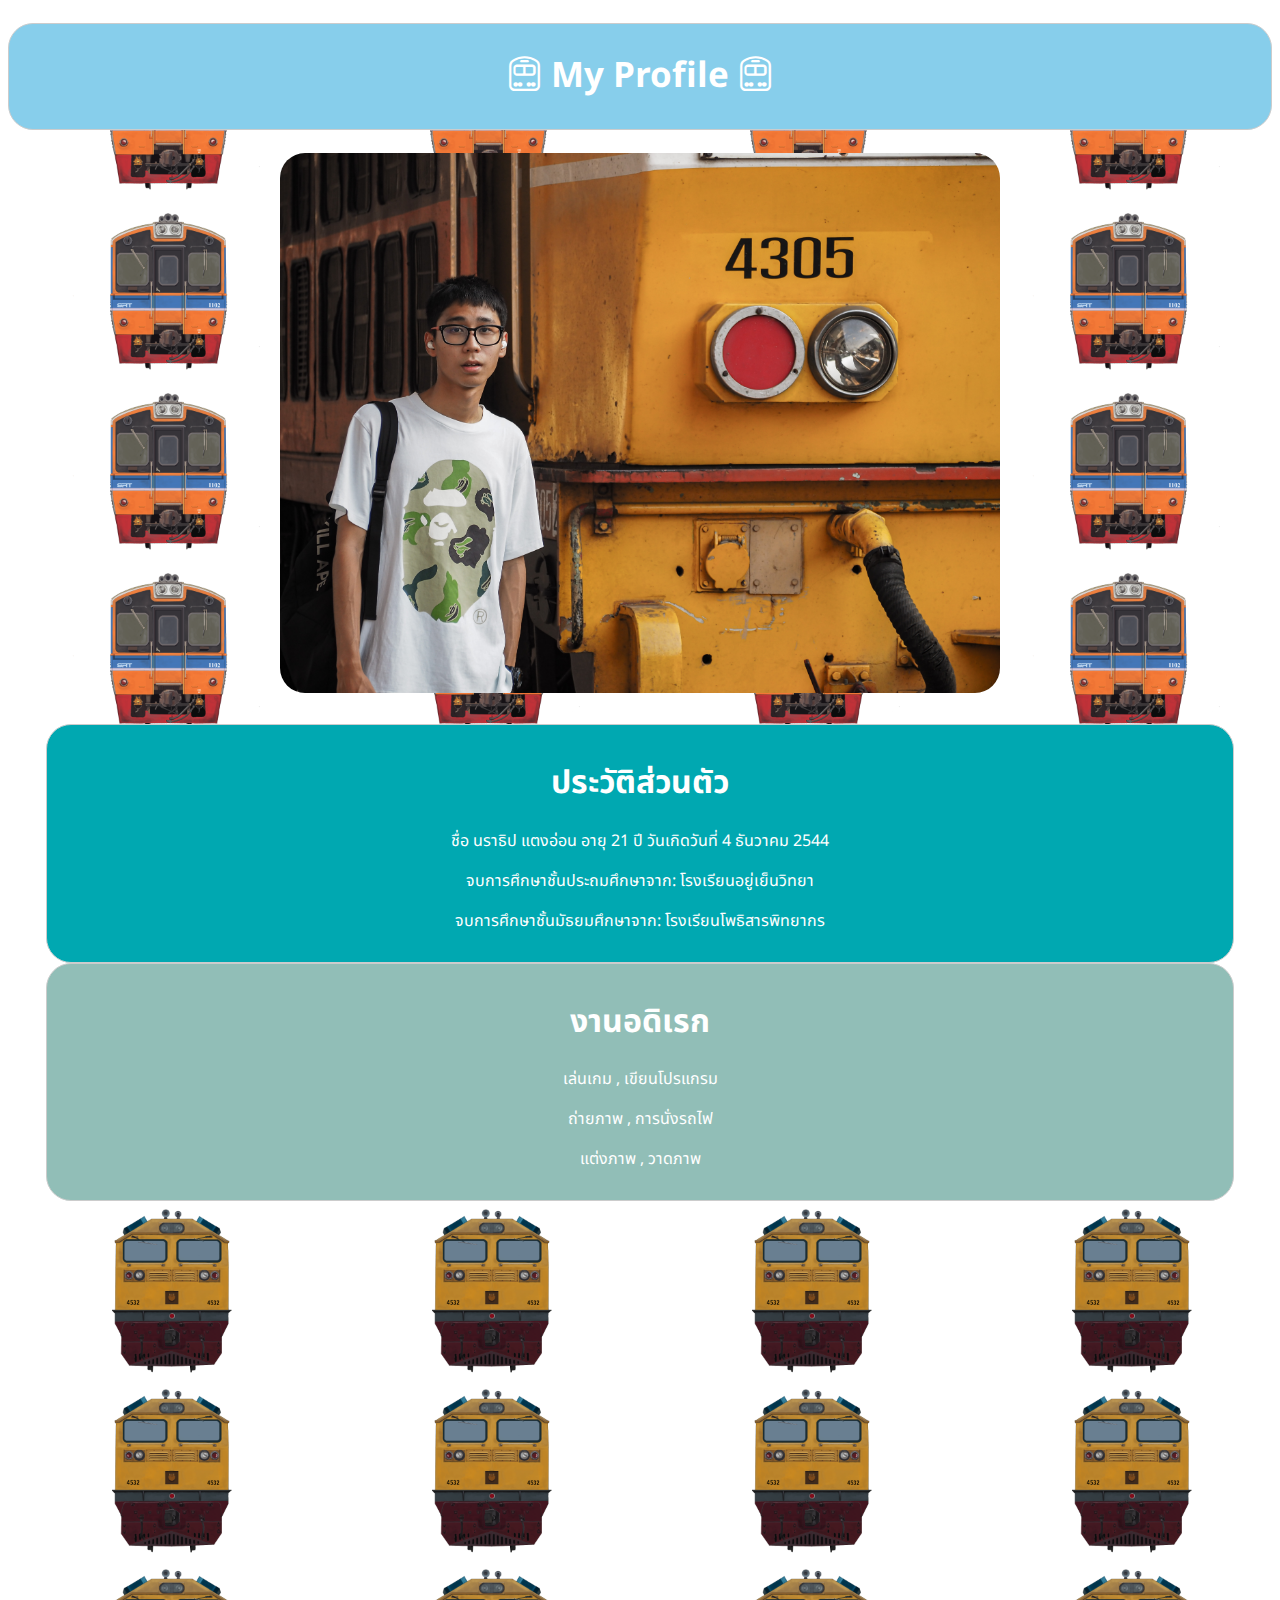
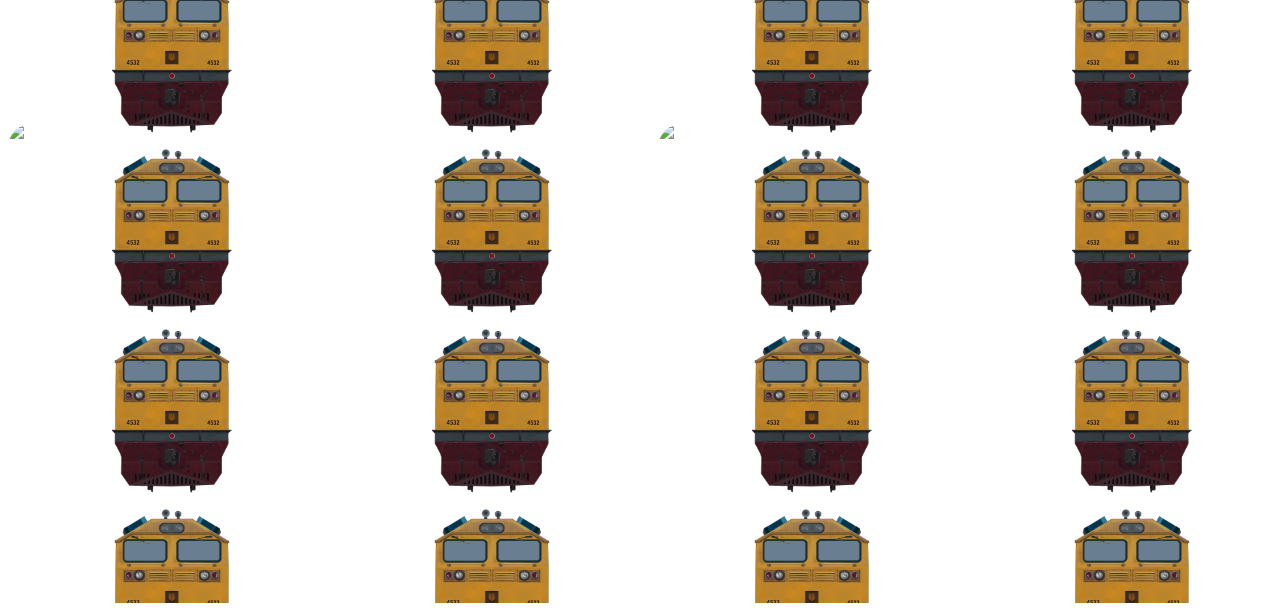
==== index.html @ 6f7c30c9 "Update index.html" ====
<!DOCTYPE html>
<html lang="en">

<head>
	<meta charset="UTF-8">
	<meta http-equiv="X-UA-Compatible" content="IE=edge">
	<meta name="viewport" content="width=device-width, initial-scale=1">

	<link href="https://cdn.jsdelivr.net/npm/bootstrap@5.3.2/dist/css/bootstrap.min.css" rel="stylesheet"
		integrity="sha384-T3c6CoIi6uLrA9TneNEoa7RxnatzjcDSCmG1MXxSR1GAsXEV/Dwwykc2MPK8M2HN" crossorigin="anonymous">

	<link rel="stylesheet" href="https://cdn.jsdelivr.net/npm/bootstrap-icons@1.11.1/font/bootstrap-icons.css">

	<link rel="preconnect" href="https://fonts.googleapis.com">
	<link rel="preconnect" href="https://fonts.gstatic.com" crossorigin>
	<link href="https://fonts.googleapis.com/css2?family=Noto+Sans+Thai:wght@600&display=swap" rel="stylesheet">

	<script src="https://ajax.googleapis.com/ajax/libs/jquery/3.7.1/jquery.min.js"></script>

	<title>Document</title>

	<script>
		$(document).ready(function () {
			$("#flip").click(function () {
				$("#panel").slideDown(5000);
			});
			$("#stop").click(function () {
				$("#panel").stop();
			});
		});
	</script>

	<script>
		$(document).ready(function () {
			// Your existing JavaScript code

			// Function to slide the carousel
			var currentSlide = 0;
			var totalSlides = $(".carousel-image").length;

			function slideCarousel(direction) {
				if (direction === 'next') {
					currentSlide = (currentSlide + 1) % totalSlides;
				} else {
					currentSlide = (currentSlide - 1 + totalSlides) % totalSlides;
				}
				var translateX = -currentSlide * 50;
				$(".carousel").css("transform", "translateX(" + translateX + "vw)");
			}

			$(".carousel-image").on("click", function () {
				// Slide to the next image when an image is clicked
				slideCarousel('next');
			});

			$("#carousel-next").on("click", function () {
				// Slide to the next image when the next button is clicked
				slideCarousel('next');
			});

			$("#carousel-prev").on("click", function () {
				// Slide to the previous image when the previous button is clicked
				slideCarousel('prev');
			});
		});
	</script>

	<script>
		$(document).ready(function () {
			var $parallaxSection = $('.parallax-section');

			// กำหนดความเร็วในการ Parallax Scrolling
			var scrollSpeed = 0.1;

			$(window).scroll(function () {
				var windowScroll = $(this).scrollTop();
				$parallaxSection.css('background-position', '50% ' + (-windowScroll * scrollSpeed) + 'px');
			});
		});
	</script>

</head>

<head>
	<style>
		body {
			font-family: 'Noto Sans Thai', sans-serif;
		}

		.bgg {
			background: url(1102.PNG);
			background-size: 25vw;
			animation: backgroundMove 20s linear infinite;
		}
		.bgg2 {
			background: url(4532.PNG);
			background-size: 25vw;
			animation: backgroundMove 20s linear infinite;
		}



		@keyframes backgroundMove {
			0% {
				background-position: 0 0;
			}

			100% {
				background-position: 0 100%;
			}
		}

		/* font */
		@font-face {
			font-family: myFirstFont;
			src: url(sansation_bold.woff);
			font-weight: bold;
		}



		.header {
			background-color: blue;
			text-align: center;
			font-size: 35px;
			color: white;
			padding: 2vw;
			border: 1px solid #ccc;
			border-radius: 25px
		}

		.header2 {
			background-color: #F2CE06;
			text-align: center;
			font-size: 30px;
			color: white;
			padding: 1vw;
			border: 1px solid #ccc;
			border-radius: 25px
		}

		.header3 {
			background-color: green;
			text-align: center;
			font-size: 15px;
			color: white;
			padding: 2vw;
			border: 1px solid #ccc;
			border-radius: 25px
		}

		.cen {
			padding: 2vw;
			text-align: center;
			font-size: 15px;

		}

		.colr {
			background-color: #00A8B1;
			padding: 1vw;
			border: 1px solid #ccc;
			border-radius: 25px;
			margin: 0 3vw;
		}

		.colr2 {
			background-color: #91BEB7;
			padding: 1vw;
			border: 1px solid #ccc;
			border-radius: 25px;
			margin: 0 3vw;
		}

		.column {
			float: left;
			width: 33.33%;
			padding: 15px;
		}

		.row::after {
			content: "";
			display: table;
			clear: both;
		}

		.btn {
			padding: 5%;
			border-radius: 20%;
			max-height: 17vh;
			max-width: 23vh;
		}

		#panel,
		#flip {
			text-align: center;
			color: white;
		}

		#panel {
			display: none;
		}

		.responsive-image {
			max-width: 100%;
			height: auto;
			border-radius: 25px;
		}

		@keyframes changeColor {
			0% {
				background-color: lightgreen;
			}

			25% {
				background-color: purple;
			}

			50% {
				background-color: lightblue;
			}

			75% {
				background-color: tomato;
			}

			100% {
				background-color: whitesmoke;
			}
		}

		#profile-header {
			animation: changeColor 10s infinite;
		}

		.responsive-video {
			width: 50%;
			max-height: 40%;
			object-fit: contain;
			border-radius: 15px;
		}

		.color-change:hover {
			background-color: blue;
			color: white;
		}

		/* Your existing styles */

		.carousel-container {
			display: flex;
			overflow: hidden;
		}

		.carousel {
			display: flex;
			transition: transform 1.0s ease-in-out;
		}

		.carousel-image {
			flex: 0 0 auto;
			width: 50vw;
			cursor: pointer;
		}

		.carousel-image {
			flex: 0 0 auto;
			width: 50vw;
			cursor: pointer;
			margin-right: 10px;
			/* Add some margin to create space between images */
		}
	</style>
</head>

<body>
	<div class="bgg media">
		<h1 class="header" id="profile-header" style="background-color: skyblue;"><i class="bi bi-train-front"></i> My
			Profile <i class="bi bi-train-front"></i></h1>
		<center><img src="4305.png" class="responsive-image" style="max-height: 60vh; max-width: 60vw;"></center>
		<br>

		<div class="colr">
			<center>
				<h1 style="color: white;">ประวัติส่วนตัว</h1>
				<center>
					<center>
						<p style="color:white;">ชื่อ นราธิป แตงอ่อน อายุ 21 ปี วันเกิดวันที่ 4 ธันวาคม 2544</p>
						<p style="color:white;">จบการศึกษาชั้นประถมศึกษาจาก: โรงเรียนอยู่เย็นวิทยา</p>
						<p style="color:white;">จบการศึกษาชั้นมัธยมศึกษาจาก: โรงเรียนโพธิสารพิทยากร</p>
					</center>
		</div>
	</div>
		<center>
			<div class="colr2">
				<h1 style="color: white;">งานอดิเรก</h1>
				<p style="color: white;">เล่นเกม , เขียนโปรแกรม</p>
				<p style="color: white;">ถ่ายภาพ , การนั่งรถไฟ</p>
				<p style="color: white;">แต่งภาพ , วาดภาพ</p>
			</div>
		</center>

	
	<div class="bgg2 media">
		<br>

		<!-- video -->
		<center>
			<iframe src="https://www.youtube.com/embed/F5p58nDvByE?autoplay=1" frameborder="0" allowfullscreen
				class="responsive-video" style="width: 65vw; height: 36.5vw;"></iframe>
		</center>
		<br>
		<div class="media">
			<div class="carousel-container">
				<div class="carousel">
					<img src="1106.jpg" class="carousel-image responsive-image ">
					<img src="3182.jpg" class="carousel-image responsive-image ">
					<img src="01.jpg" class="carousel-image responsive-image ">
					<img src="02.jpg" class="carousel-image responsive-image ">
					<img src="03.jpg" class="carousel-image responsive-image ">
				</div>
			</div>
		</div>
	</div>
	<!---
		<br>
		<br>
		<h2 class="header2">ALL</h2>
		<center>
			<div class="row responsive-image">
				<div class="wraper column responsive-image">
					<button class="btn align-items-center color-change" type="submit"
						style="background-color: tomato; color: white;">
						<a href="https://pilot.cp.su.ac.th/usr/u630710745/Mytrip">My trip</a>
					</button>
				</div>
				<div class="column responsive-image">
					<button class="btn align-items-center color-change" type="submit"
						style="background-color: lightblue; color: white;">
						<a href="https://pilot.cp.su.ac.th/usr/u630710745/calculate">CALCULATOR</a>
					</button>
				</div>
				<div class="column responsive-image">
					<button class="btn align-items-center color-change" type="submit"
						style="background-color: green; color: white;">
						<a href="https://pilot.cp.su.ac.th/usr/u630710745/easymath">Easy Math</a>
					</button>
				</div>
				<div class="column responsive-image">
					<button class="btn align-items-center color-change" type="submit"
						style="background-color: red; color: white;">
						<center><a href="https://pilot.cp.su.ac.th/usr/u630710745/Mul.php?n=4">multiplication table</a>
						</center>
					</button>
				</div>
				<div class="column responsive-image">
					<button class="btn align-items-center color-change" type="submit"
						style="background-color: blue; color: white;">
						<a href="st.php">PALINDROM</a>
					</button>
				</div>
				<div class="column responsive-image">
					<button class="btn align-items-center color-change" type="submit"
						style="background-color: lightgray; color: white;">
						<a href="telbook.php">TELBOOK</a>
					</button>
				</div>
				<div class="column responsive-image">
					<button class="btn align-items-center color-change" type="submit"
						style="background-color: crimson; color: white;">
						<a href="cookie.php">Cookie</a>
					</button>
				</div>
			</div>
		</center>
	</div>-->
</html>
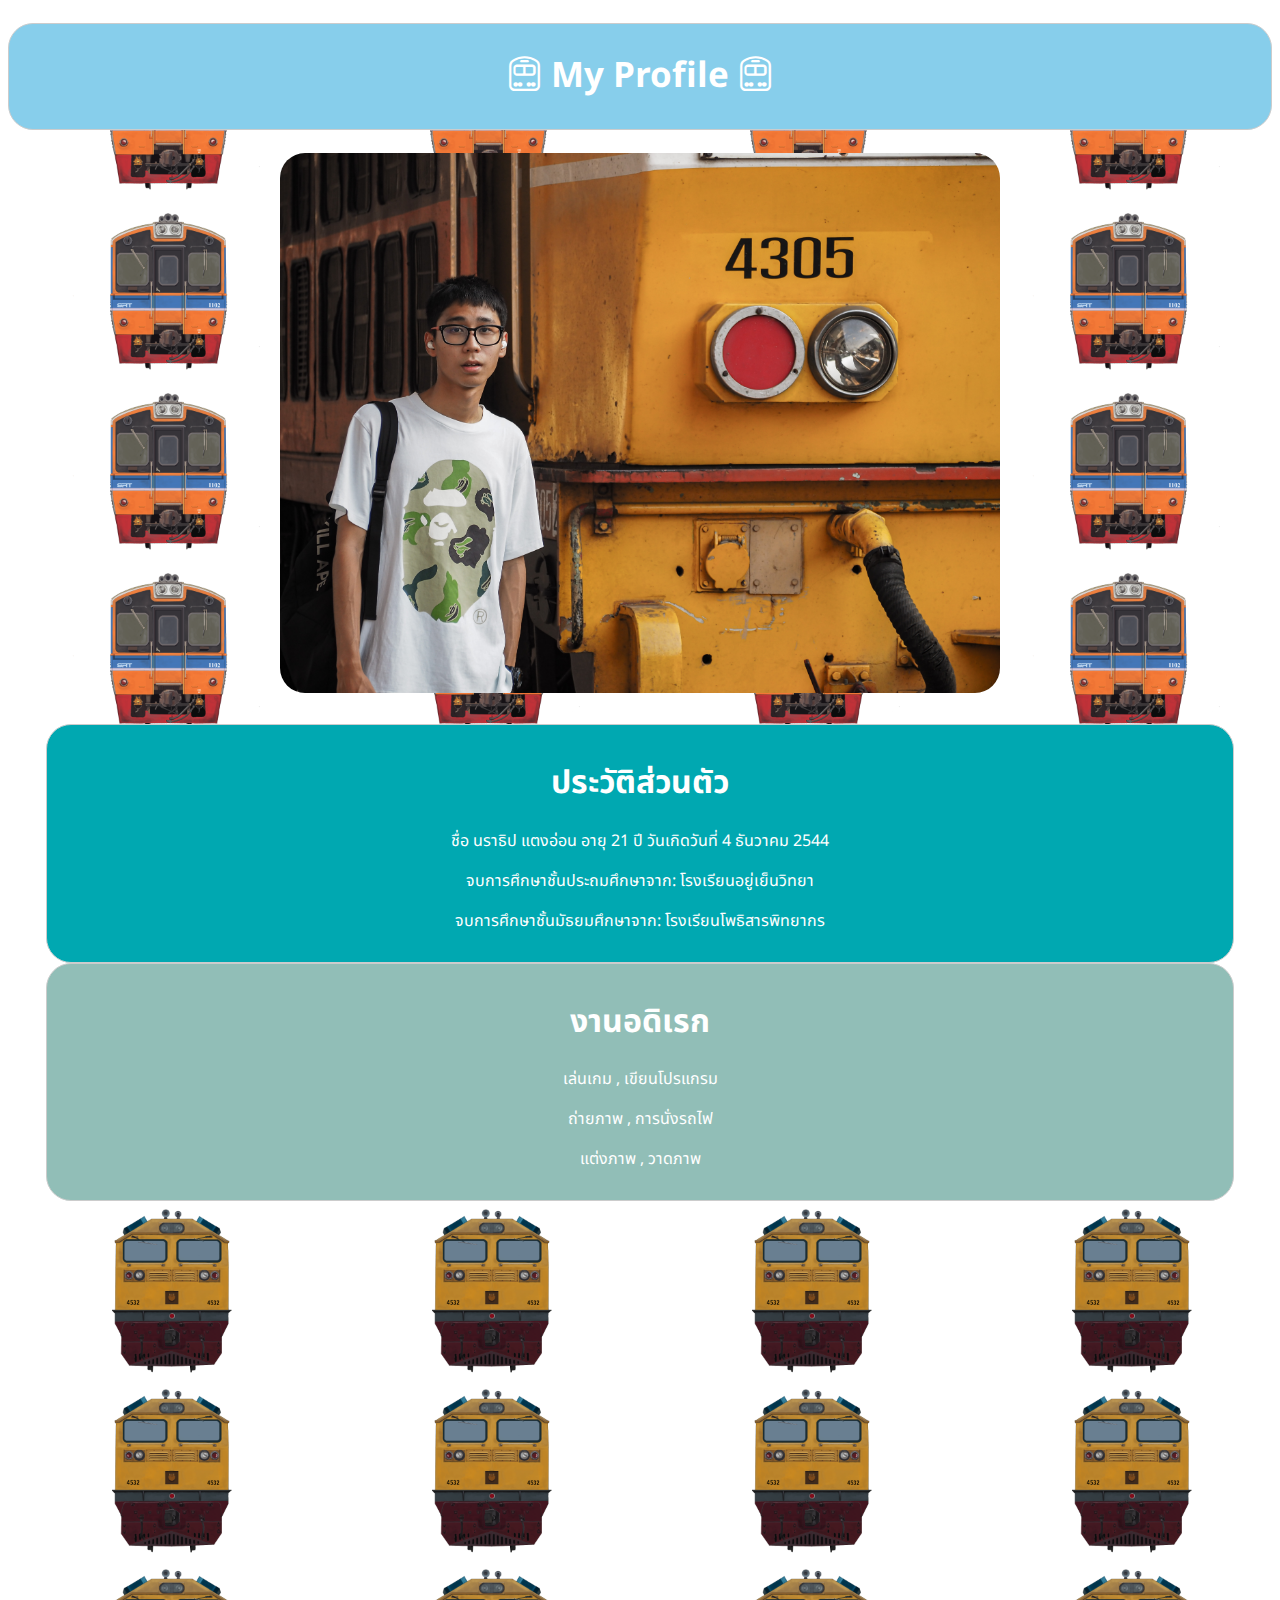
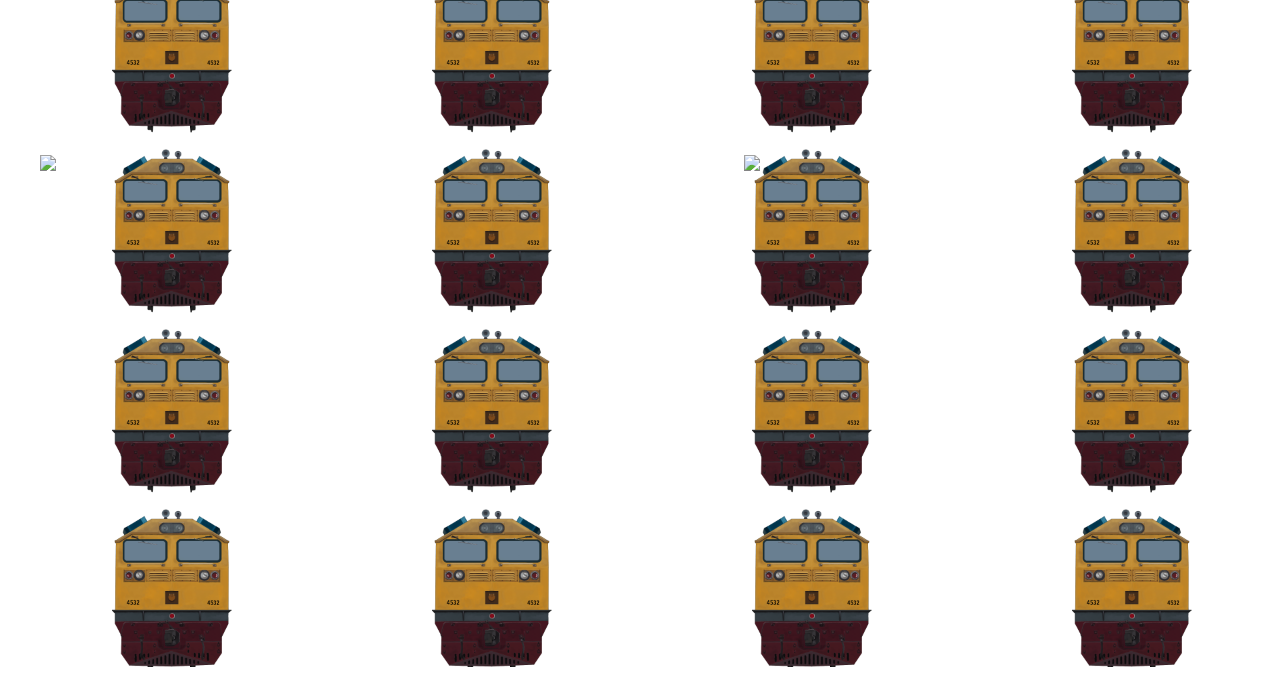
==== commit 52217033: "Update index.html" ====
--- a/index.html
+++ b/index.html
@@ -18,17 +18,6 @@
 	<script src="https://ajax.googleapis.com/ajax/libs/jquery/3.7.1/jquery.min.js"></script>
 
 	<title>Document</title>
-
-	<script>
-		$(document).ready(function () {
-			$("#flip").click(function () {
-				$("#panel").slideDown(5000);
-			});
-			$("#stop").click(function () {
-				$("#panel").stop();
-			});
-		});
-	</script>
 
 	<script>
 		$(document).ready(function () {
@@ -64,21 +53,6 @@
 			});
 		});
 	</script>
-
-	<script>
-		$(document).ready(function () {
-			var $parallaxSection = $('.parallax-section');
-
-			// กำหนดความเร็วในการ Parallax Scrolling
-			var scrollSpeed = 0.1;
-
-			$(window).scroll(function () {
-				var windowScroll = $(this).scrollTop();
-				$parallaxSection.css('background-position', '50% ' + (-windowScroll * scrollSpeed) + 'px');
-			});
-		});
-	</script>
-
 </head>
 
 <head>
@@ -92,6 +66,7 @@
 			background-size: 25vw;
 			animation: backgroundMove 20s linear infinite;
 		}
+
 		.bgg2 {
 			background: url(4532.PNG);
 			background-size: 25vw;
@@ -109,15 +84,6 @@
 				background-position: 0 100%;
 			}
 		}
-
-		/* font */
-		@font-face {
-			font-family: myFirstFont;
-			src: url(sansation_bold.woff);
-			font-weight: bold;
-		}
-
-
 
 		.header {
 			background-color: blue;
@@ -129,26 +95,6 @@
 			border-radius: 25px
 		}
 
-		.header2 {
-			background-color: #F2CE06;
-			text-align: center;
-			font-size: 30px;
-			color: white;
-			padding: 1vw;
-			border: 1px solid #ccc;
-			border-radius: 25px
-		}
-
-		.header3 {
-			background-color: green;
-			text-align: center;
-			font-size: 15px;
-			color: white;
-			padding: 2vw;
-			border: 1px solid #ccc;
-			border-radius: 25px
-		}
-
 		.cen {
 			padding: 2vw;
 			text-align: center;
@@ -172,34 +118,6 @@
 			margin: 0 3vw;
 		}
 
-		.column {
-			float: left;
-			width: 33.33%;
-			padding: 15px;
-		}
-
-		.row::after {
-			content: "";
-			display: table;
-			clear: both;
-		}
-
-		.btn {
-			padding: 5%;
-			border-radius: 20%;
-			max-height: 17vh;
-			max-width: 23vh;
-		}
-
-		#panel,
-		#flip {
-			text-align: center;
-			color: white;
-		}
-
-		#panel {
-			display: none;
-		}
 
 		.responsive-image {
 			max-width: 100%;
@@ -213,7 +131,7 @@
 			}
 
 			25% {
-				background-color: purple;
+				background-color: lightpink;
 			}
 
 			50% {
@@ -225,7 +143,7 @@
 			}
 
 			100% {
-				background-color: whitesmoke;
+				background-color: lightseagreen;
 			}
 		}
 
@@ -240,11 +158,6 @@
 			border-radius: 15px;
 		}
 
-		.color-change:hover {
-			background-color: blue;
-			color: white;
-		}
-
 		/* Your existing styles */
 
 		.carousel-container {
@@ -261,13 +174,7 @@
 			flex: 0 0 auto;
 			width: 50vw;
 			cursor: pointer;
-		}
-
-		.carousel-image {
-			flex: 0 0 auto;
-			width: 50vw;
-			cursor: pointer;
-			margin-right: 10px;
+			padding: 1%;
 			/* Add some margin to create space between images */
 		}
 	</style>
@@ -290,7 +197,6 @@
 						<p style="color:white;">จบการศึกษาชั้นมัธยมศึกษาจาก: โรงเรียนโพธิสารพิทยากร</p>
 					</center>
 		</div>
-	</div>
 		<center>
 			<div class="colr2">
 				<h1 style="color: white;">งานอดิเรก</h1>
@@ -299,8 +205,8 @@
 				<p style="color: white;">แต่งภาพ , วาดภาพ</p>
 			</div>
 		</center>
-
-	
+	</div>
+
 	<div class="bgg2 media">
 		<br>
 
@@ -322,56 +228,5 @@
 			</div>
 		</div>
 	</div>
-	<!---
-		<br>
-		<br>
-		<h2 class="header2">ALL</h2>
-		<center>
-			<div class="row responsive-image">
-				<div class="wraper column responsive-image">
-					<button class="btn align-items-center color-change" type="submit"
-						style="background-color: tomato; color: white;">
-						<a href="https://pilot.cp.su.ac.th/usr/u630710745/Mytrip">My trip</a>
-					</button>
-				</div>
-				<div class="column responsive-image">
-					<button class="btn align-items-center color-change" type="submit"
-						style="background-color: lightblue; color: white;">
-						<a href="https://pilot.cp.su.ac.th/usr/u630710745/calculate">CALCULATOR</a>
-					</button>
-				</div>
-				<div class="column responsive-image">
-					<button class="btn align-items-center color-change" type="submit"
-						style="background-color: green; color: white;">
-						<a href="https://pilot.cp.su.ac.th/usr/u630710745/easymath">Easy Math</a>
-					</button>
-				</div>
-				<div class="column responsive-image">
-					<button class="btn align-items-center color-change" type="submit"
-						style="background-color: red; color: white;">
-						<center><a href="https://pilot.cp.su.ac.th/usr/u630710745/Mul.php?n=4">multiplication table</a>
-						</center>
-					</button>
-				</div>
-				<div class="column responsive-image">
-					<button class="btn align-items-center color-change" type="submit"
-						style="background-color: blue; color: white;">
-						<a href="st.php">PALINDROM</a>
-					</button>
-				</div>
-				<div class="column responsive-image">
-					<button class="btn align-items-center color-change" type="submit"
-						style="background-color: lightgray; color: white;">
-						<a href="telbook.php">TELBOOK</a>
-					</button>
-				</div>
-				<div class="column responsive-image">
-					<button class="btn align-items-center color-change" type="submit"
-						style="background-color: crimson; color: white;">
-						<a href="cookie.php">Cookie</a>
-					</button>
-				</div>
-			</div>
-		</center>
-	</div>-->
+
 </html>
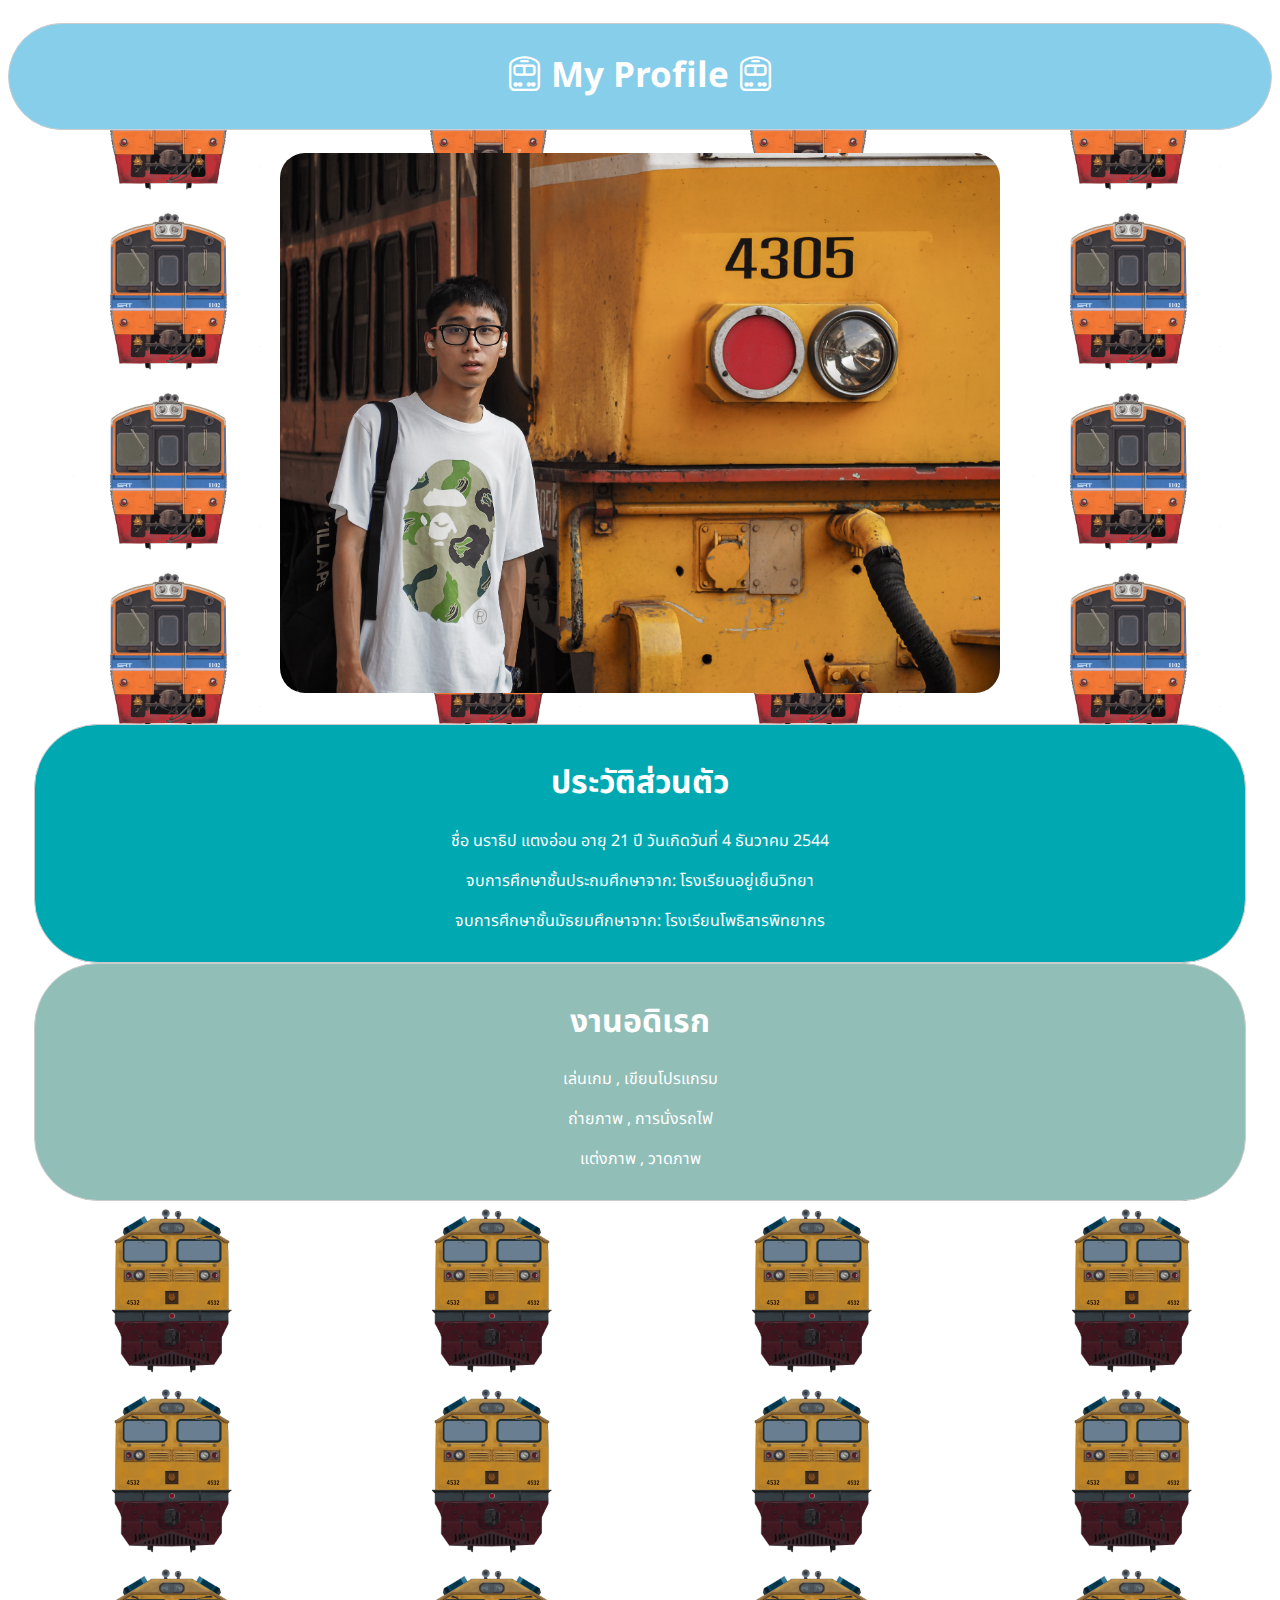
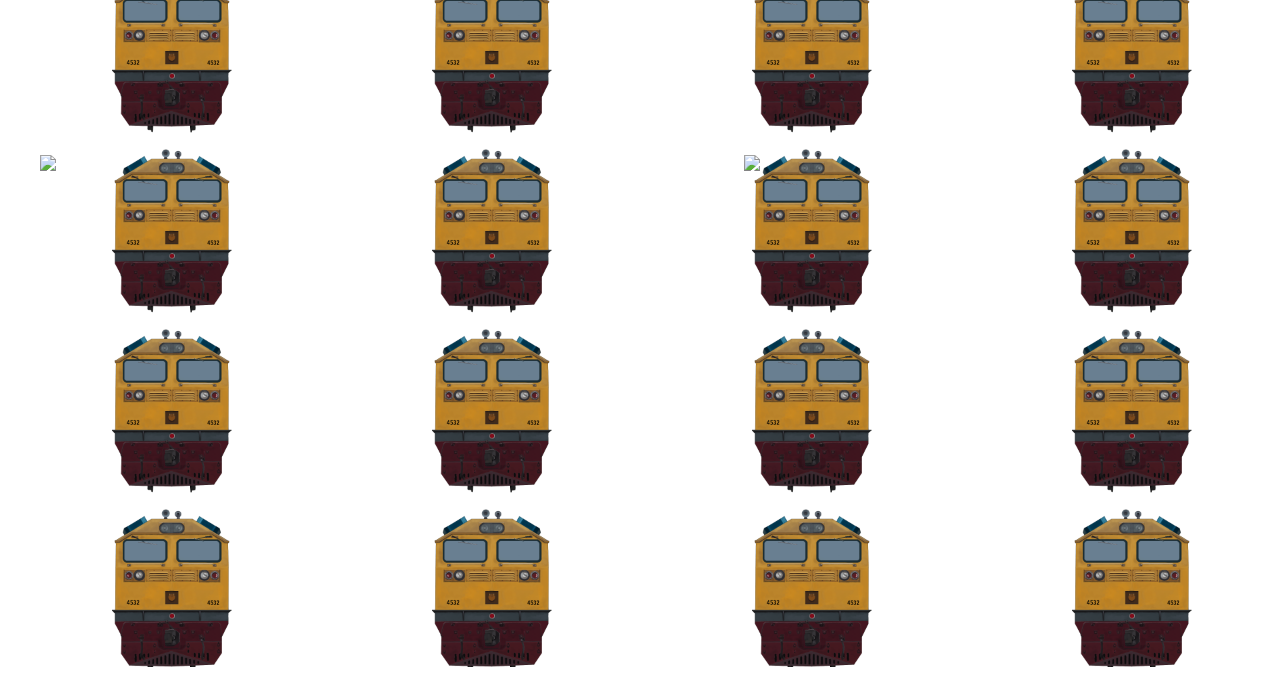
==== commit e0529f04: "Update index.html" ====
--- a/index.html
+++ b/index.html
@@ -92,7 +92,7 @@
 			color: white;
 			padding: 2vw;
 			border: 1px solid #ccc;
-			border-radius: 25px
+			border-radius: 5vw;
 		}
 
 		.cen {
@@ -106,16 +106,16 @@
 			background-color: #00A8B1;
 			padding: 1vw;
 			border: 1px solid #ccc;
-			border-radius: 25px;
-			margin: 0 3vw;
+			border-radius: 5vw;
+			margin: 0 2vw;
 		}
 
 		.colr2 {
 			background-color: #91BEB7;
 			padding: 1vw;
 			border: 1px solid #ccc;
-			border-radius: 25px;
-			margin: 0 3vw;
+			border-radius: 5vw;
+			margin: 0 2vw;
 		}
 
 
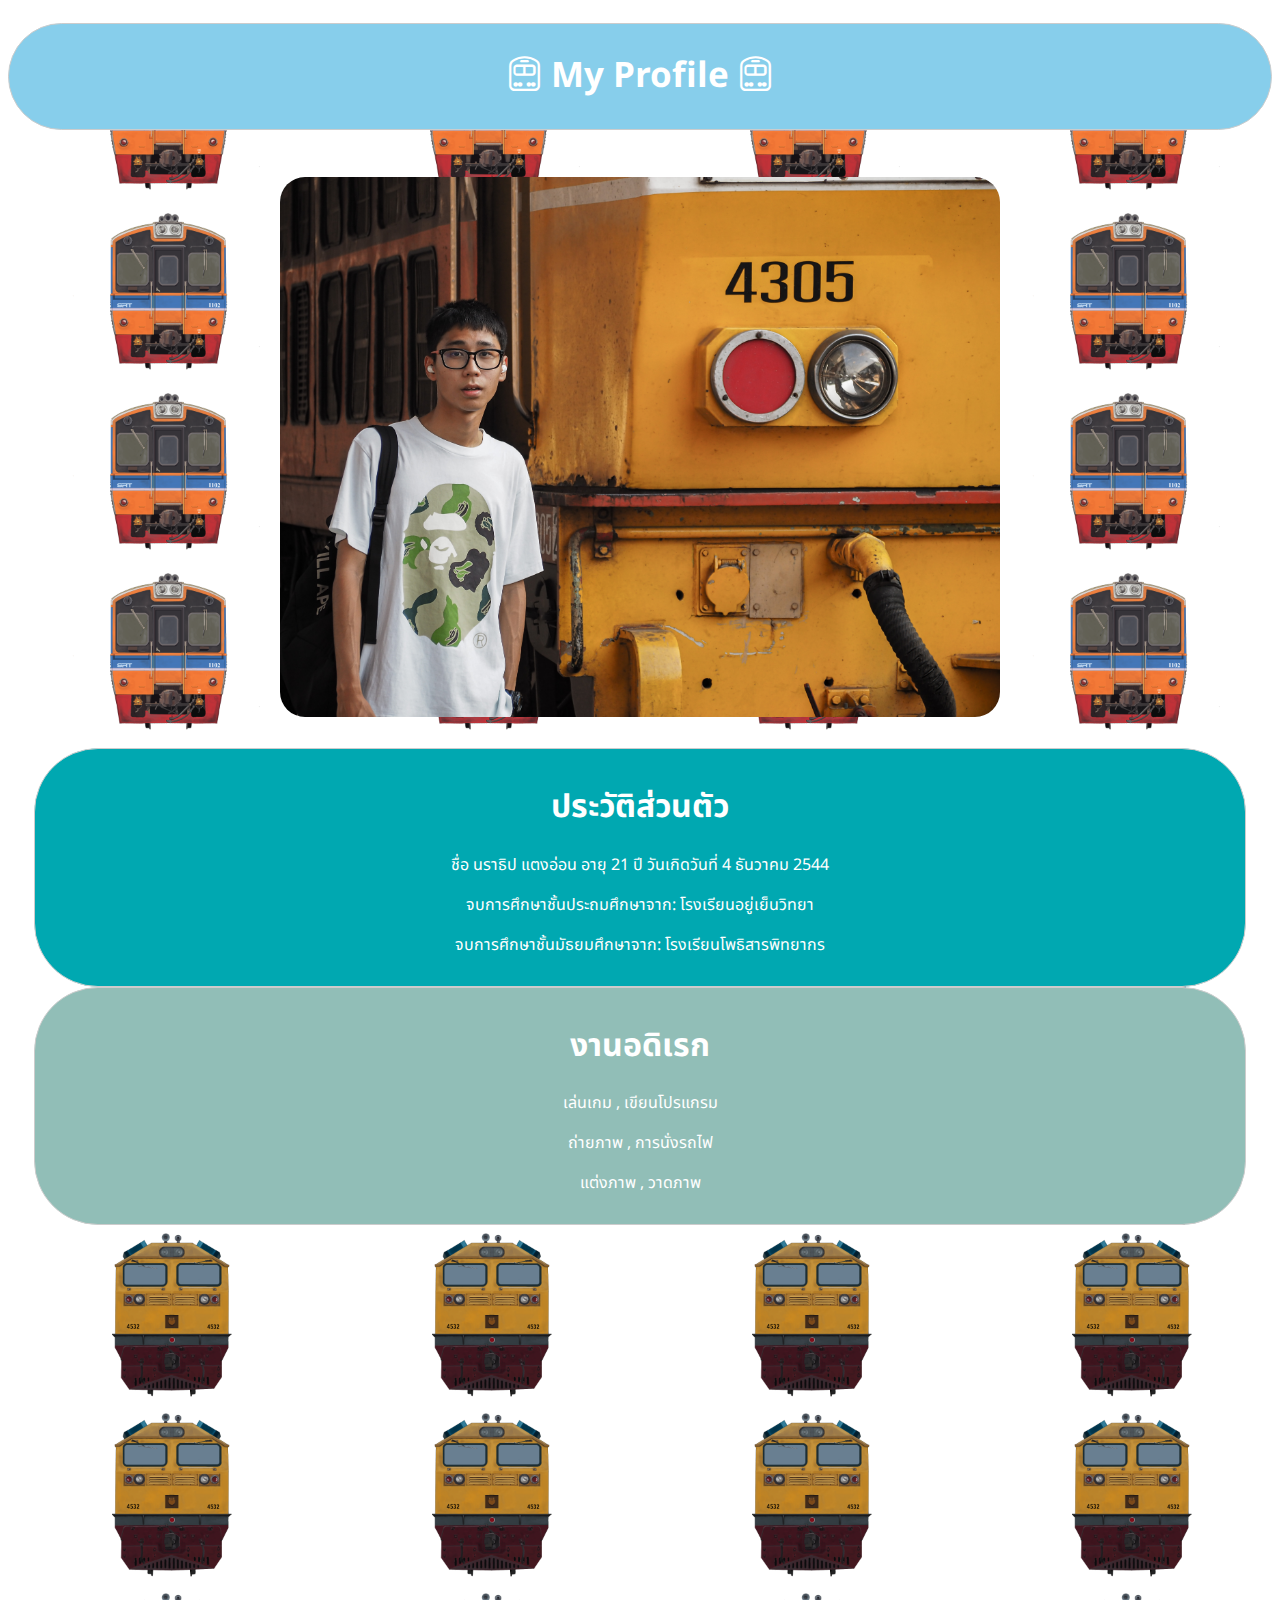
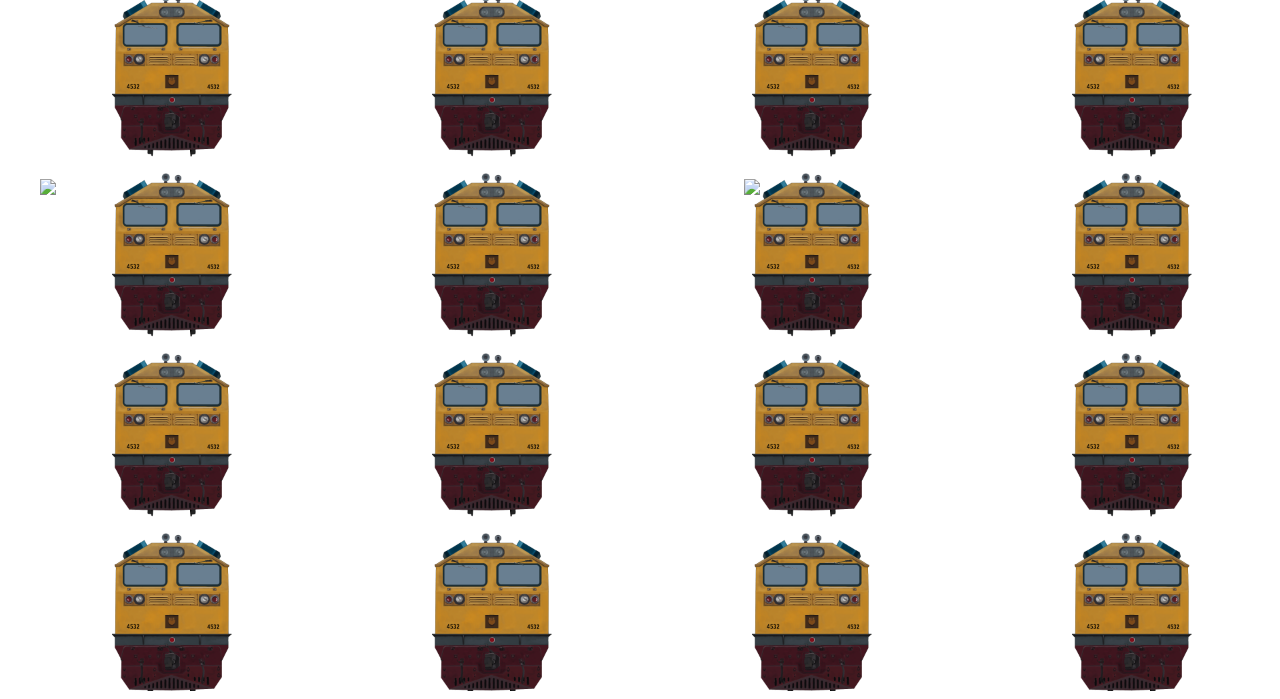
==== commit 2cdcb085: "Update index.html" ====
--- a/index.html
+++ b/index.html
@@ -183,10 +183,9 @@
 <body>
 	<div class="bgg media">
 		<h1 class="header" id="profile-header" style="background-color: skyblue;"><i class="bi bi-train-front"></i> My
-			Profile <i class="bi bi-train-front"></i></h1>
+			Profile <i class="bi bi-train-front"></i></h1><br>
 		<center><img src="4305.png" class="responsive-image" style="max-height: 60vh; max-width: 60vw;"></center>
 		<br>
-
 		<div class="colr">
 			<center>
 				<h1 style="color: white;">ประวัติส่วนตัว</h1>
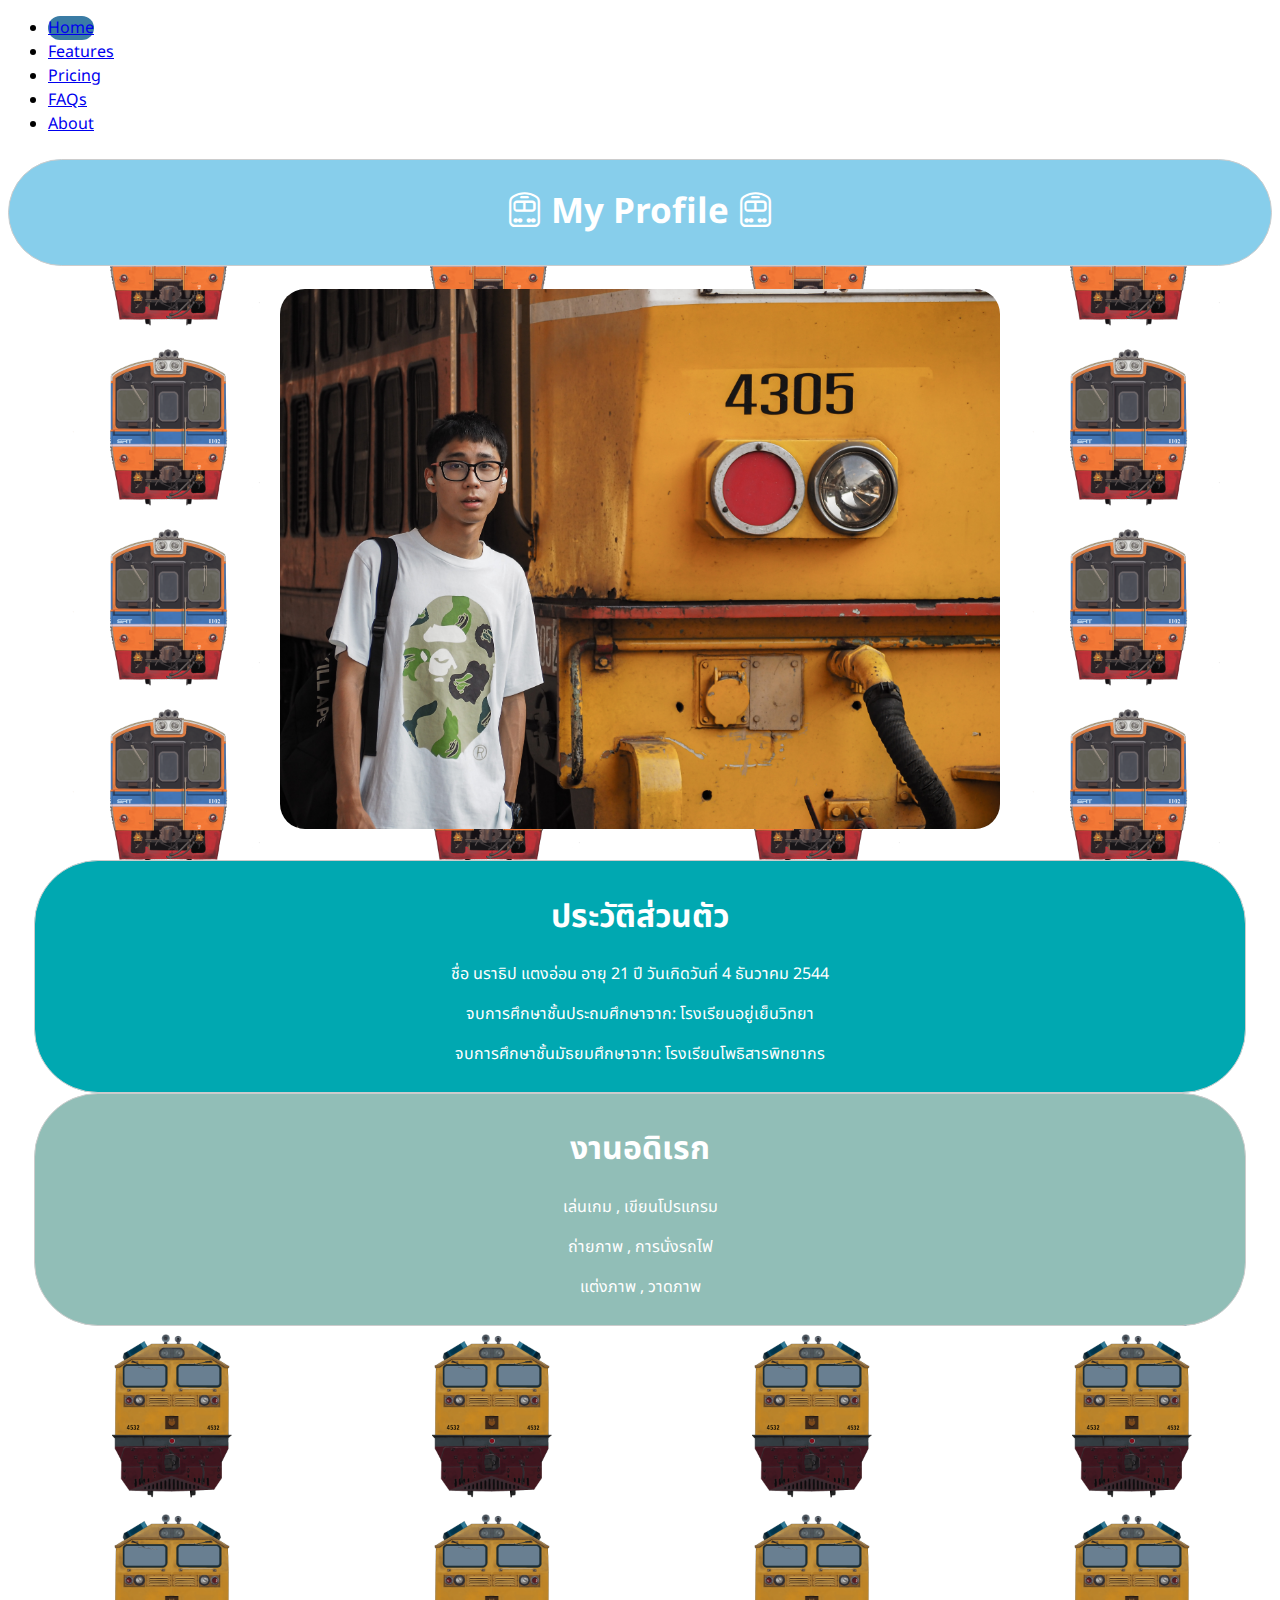
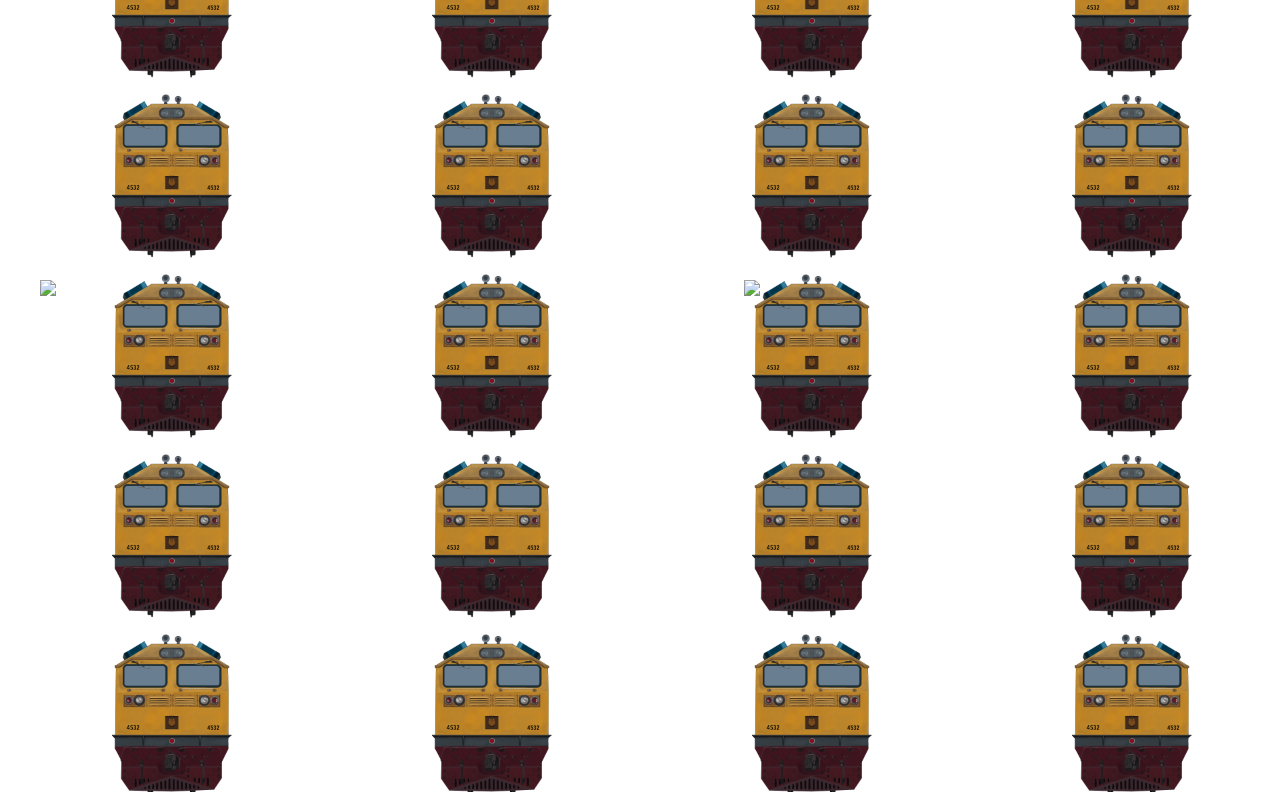
==== commit 5552eff3: "Update index.html" ====
--- a/index.html
+++ b/index.html
@@ -104,7 +104,7 @@
 
 		.colr {
 			background-color: #00A8B1;
-			padding: 1vw;
+			padding: 10px;
 			border: 1px solid #ccc;
 			border-radius: 5vw;
 			margin: 0 2vw;
@@ -112,7 +112,7 @@
 
 		.colr2 {
 			background-color: #91BEB7;
-			padding: 1vw;
+			padding: 10px;
 			border: 1px solid #ccc;
 			border-radius: 5vw;
 			margin: 0 2vw;
@@ -177,13 +177,26 @@
 			padding: 1%;
 			/* Add some margin to create space between images */
 		}
+
 	</style>
 </head>
 
 <body>
+	<div class="container">
+		<header class="d-flex justify-content-center py-3">
+			<ul class="nav nav-pills">
+				<li class="nav-item"><a href="#" class="nav-link active" style="border-radius: 25px; background-color: #3a7ca5;" aria-current="page">Home</a></li>
+				<li class="nav-item"><a href="#" class="nav-link">Features</a></li>
+				<li class="nav-item"><a href="#" class="nav-link">Pricing</a></li>
+				<li class="nav-item"><a href="#" class="nav-link">FAQs</a></li>
+				<li class="nav-item"><a href="#" class="nav-link">About</a></li>
+			</ul>
+		</header>
+	</div>
+
 	<div class="bgg media">
 		<h1 class="header" id="profile-header" style="background-color: skyblue;"><i class="bi bi-train-front"></i> My
-			Profile <i class="bi bi-train-front"></i></h1><br>
+			Profile <i class="bi bi-train-front"></i></h1>
 		<center><img src="4305.png" class="responsive-image" style="max-height: 60vh; max-width: 60vw;"></center>
 		<br>
 		<div class="colr">
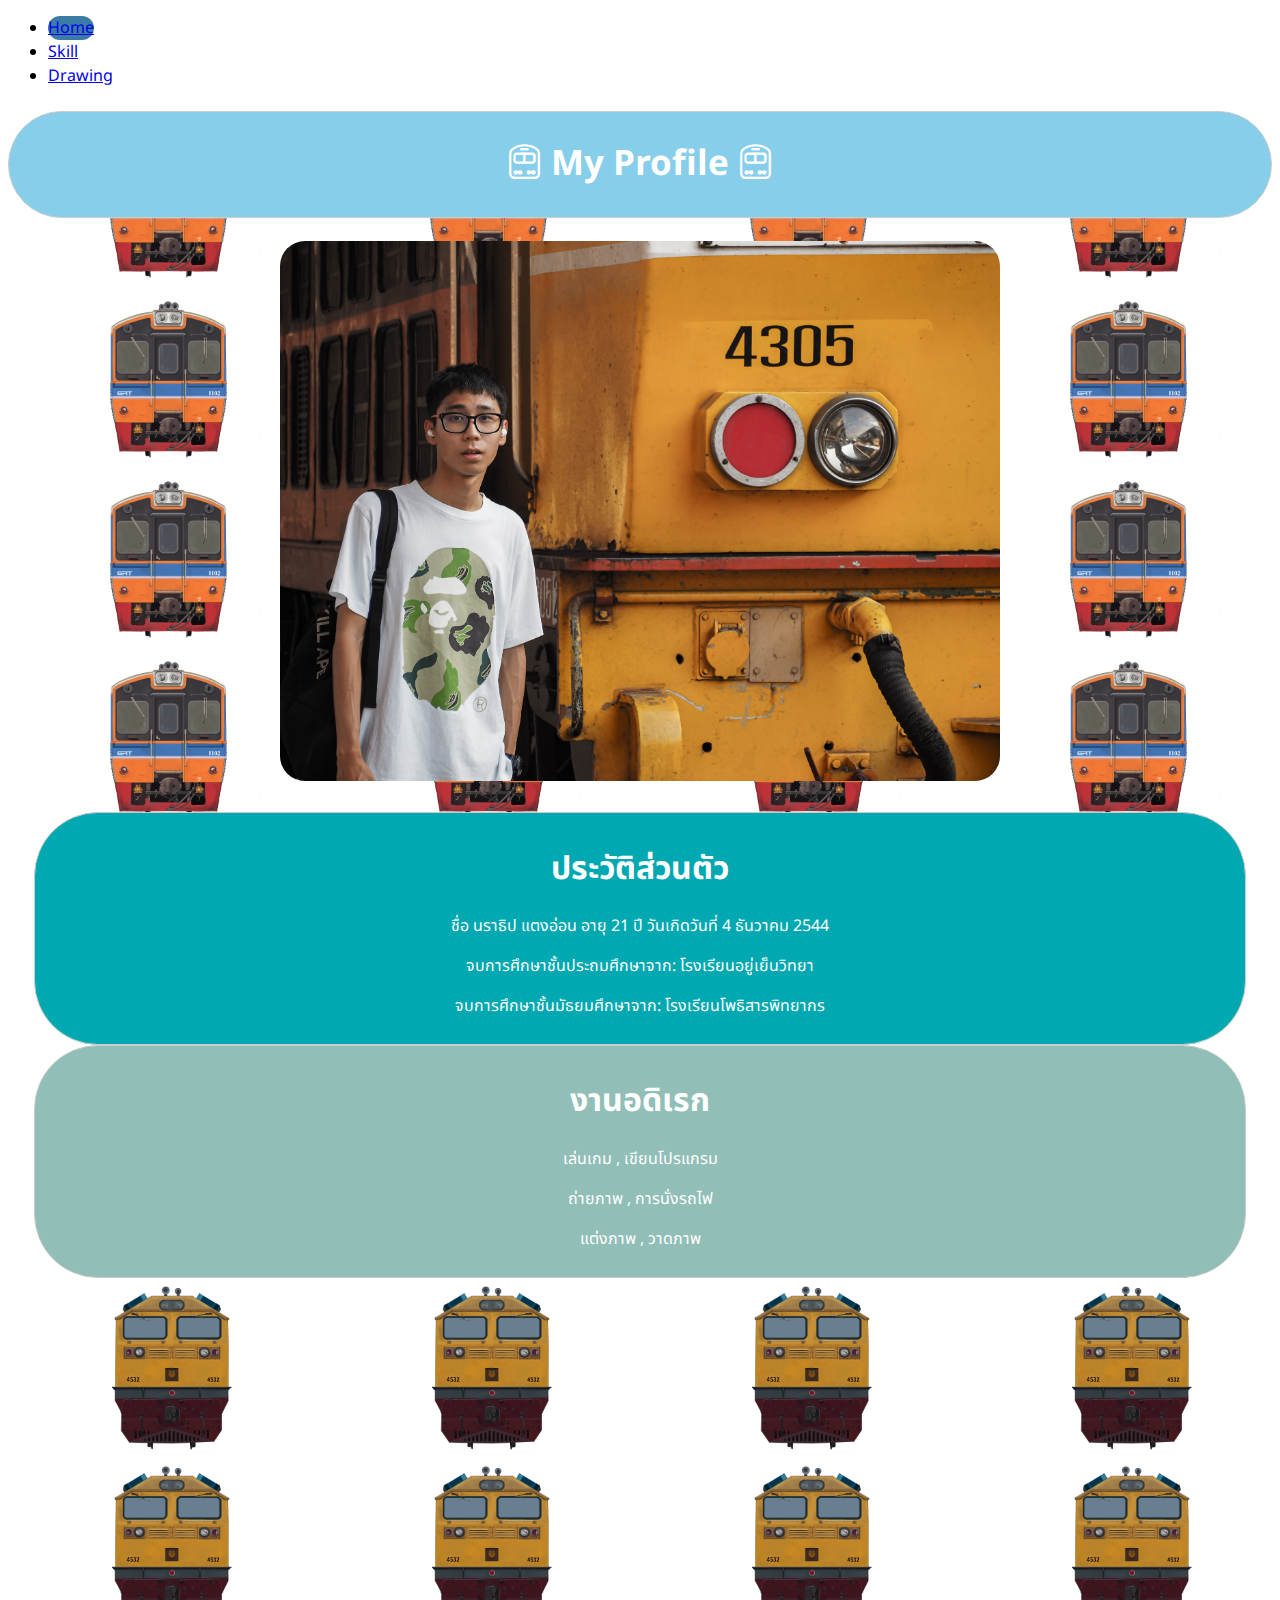
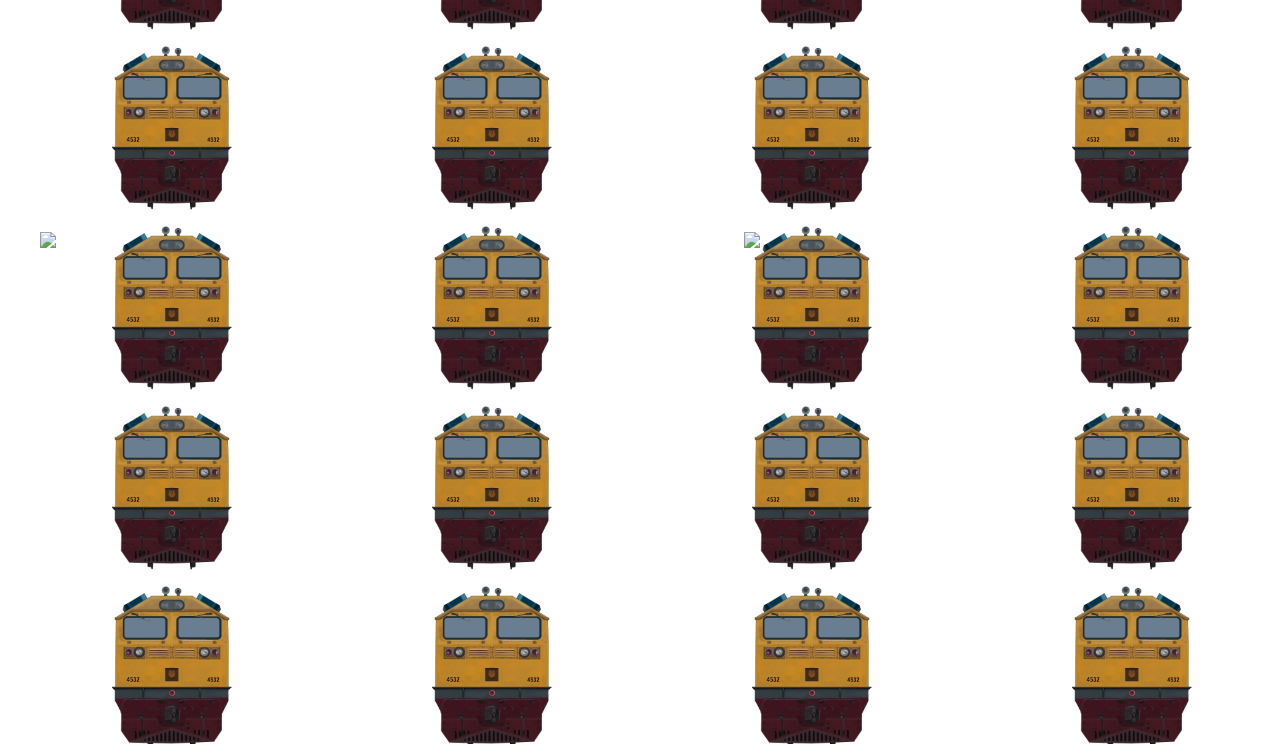
==== commit 67bd8dc6: "Update index.html" ====
--- a/index.html
+++ b/index.html
@@ -127,23 +127,23 @@
 
 		@keyframes changeColor {
 			0% {
-				background-color: lightgreen;
+				background-color: #219f9c;
 			}
 
 			25% {
-				background-color: lightpink;
+				background-color: #336296;
 			}
 
 			50% {
-				background-color: lightblue;
+				background-color: #8acbde;
 			}
 
 			75% {
-				background-color: tomato;
+				background-color: #b5dfcf
 			}
 
 			100% {
-				background-color: lightseagreen;
+				background-color: #219f9c;
 			}
 		}
 
@@ -182,17 +182,15 @@
 </head>
 
 <body>
-	<div class="container">
+
 		<header class="d-flex justify-content-center py-3">
 			<ul class="nav nav-pills">
 				<li class="nav-item"><a href="#" class="nav-link active" style="border-radius: 25px; background-color: #3a7ca5;" aria-current="page">Home</a></li>
-				<li class="nav-item"><a href="#" class="nav-link">Features</a></li>
-				<li class="nav-item"><a href="#" class="nav-link">Pricing</a></li>
-				<li class="nav-item"><a href="#" class="nav-link">FAQs</a></li>
-				<li class="nav-item"><a href="#" class="nav-link">About</a></li>
+				<li class="nav-item"><a href="#" class="nav-link">Skill</a></li>
+				<li class="nav-item"><a href="#" class="nav-link">Drawing</a></li>
 			</ul>
 		</header>
-	</div>
+
 
 	<div class="bgg media">
 		<h1 class="header" id="profile-header" style="background-color: skyblue;"><i class="bi bi-train-front"></i> My
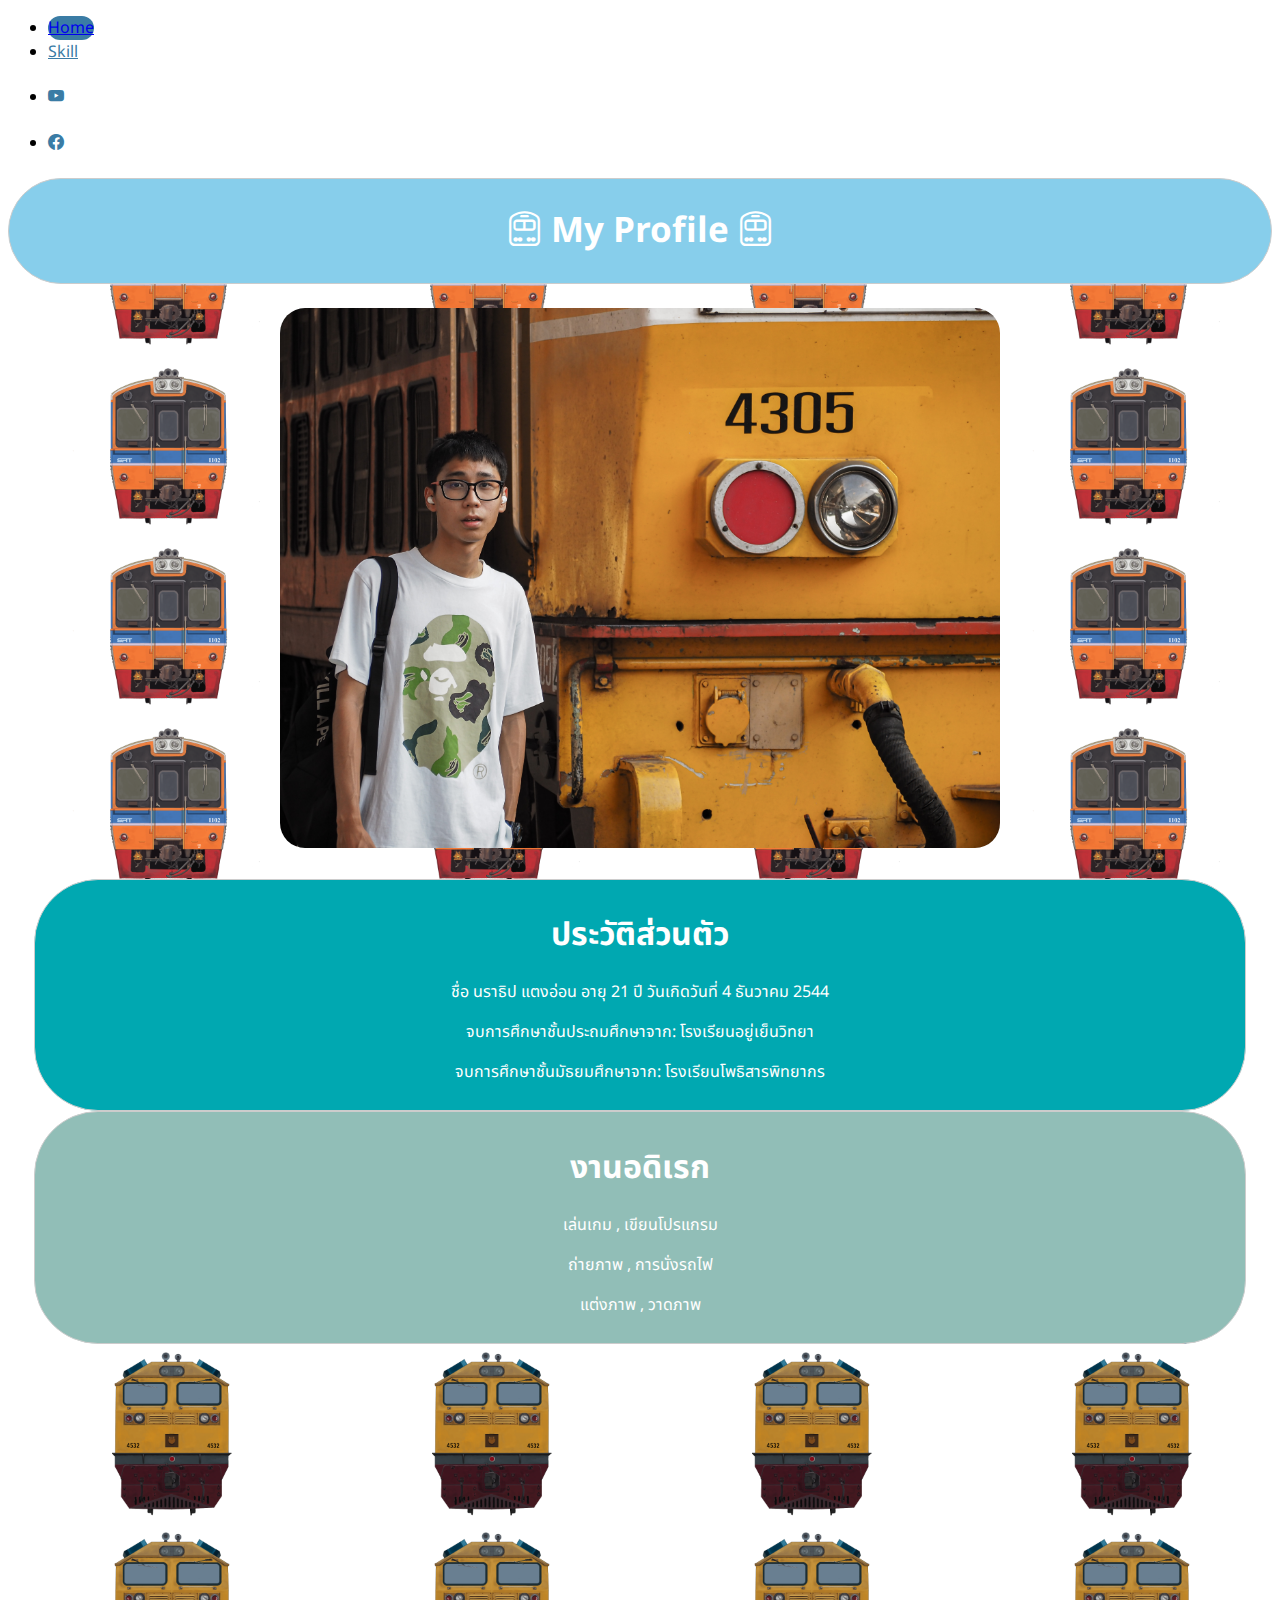
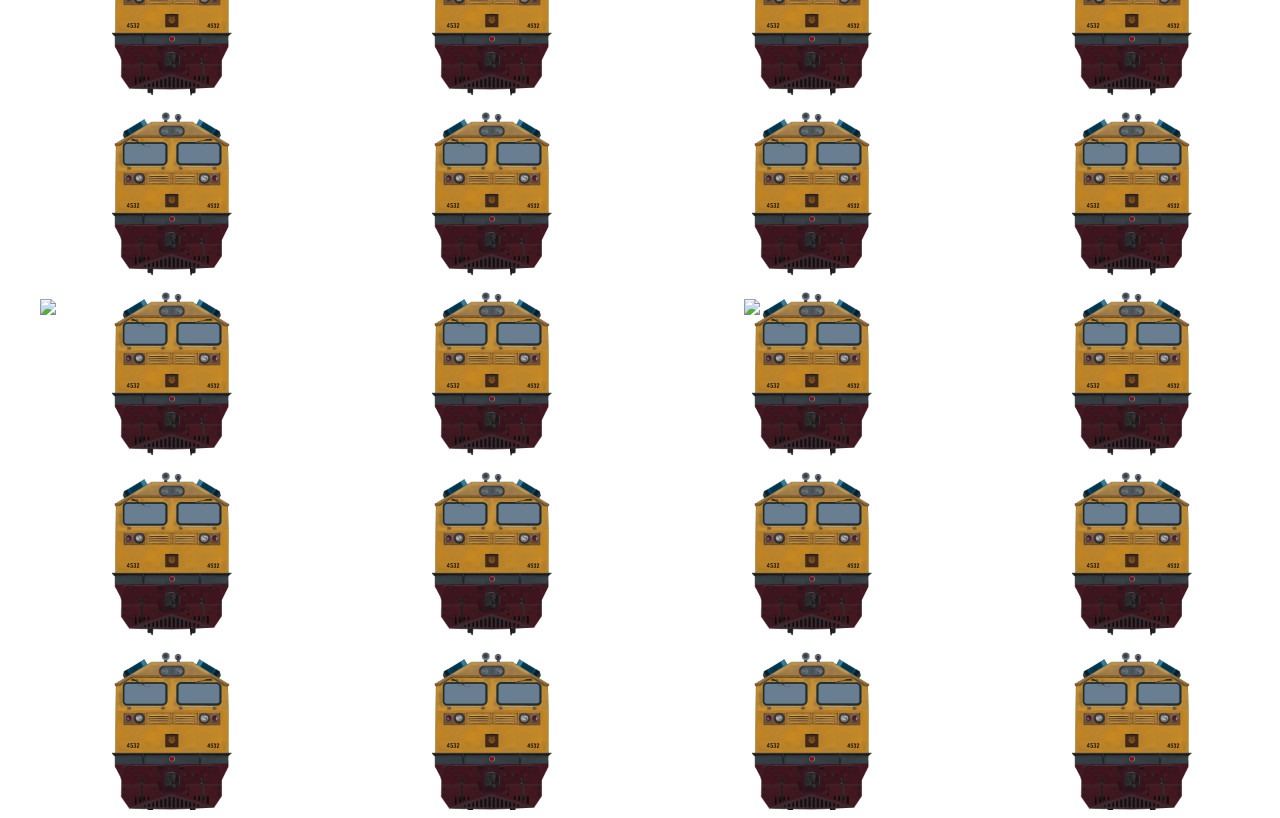
==== commit 8d41f794: "Update index.html" ====
--- a/index.html
+++ b/index.html
@@ -17,7 +17,7 @@
 
 	<script src="https://ajax.googleapis.com/ajax/libs/jquery/3.7.1/jquery.min.js"></script>
 
-	<title>Document</title>
+	<title>MyProfile</title>
 
 	<script>
 		$(document).ready(function () {
@@ -177,20 +177,20 @@
 			padding: 1%;
 			/* Add some margin to create space between images */
 		}
-
 	</style>
 </head>
 
 <body>
 
-		<header class="d-flex justify-content-center py-3">
-			<ul class="nav nav-pills">
-				<li class="nav-item"><a href="#" class="nav-link active" style="border-radius: 25px; background-color: #3a7ca5;" aria-current="page">Home</a></li>
-				<li class="nav-item"><a href="#" class="nav-link">Skill</a></li>
-				<li class="nav-item"><a href="#" class="nav-link">Drawing</a></li>
-			</ul>
-		</header>
-
+	<header class="d-flex justify-content-center py-3">
+		<ul class="nav nav-pills">
+			<li class="nav-item"><a href="https://punpun.onrender.com/" class="nav-link active"
+					style="border-radius: 25px; background-color: #3a7ca5;" aria-current="page">Home</a></li>
+			<li class="nav-item"><a href="https://myskill.onrender.com/" class="nav-link" style="color: #3a7ca5;">Skill</a></li>
+			<li class="nav-item"><a href="https://www.youtube.com/@PUN_PUN-IPAD" class="nav-link"style="color: #3a7ca5;"><h4><i class="bi bi-youtube"></i></h4></a></li>
+			<li class="nav-item"><a href="https://www.facebook.com/profile.php?id=100009716478063" class="nav-link"style="color: #3a7ca5;"><h4><i class="bi bi-facebook"></i></h4></a></li>
+		</ul>
+	</header>
 
 	<div class="bgg media">
 		<h1 class="header" id="profile-header" style="background-color: skyblue;"><i class="bi bi-train-front"></i> My
@@ -238,5 +238,6 @@
 			</div>
 		</div>
 	</div>
+</body>
 
 </html>
